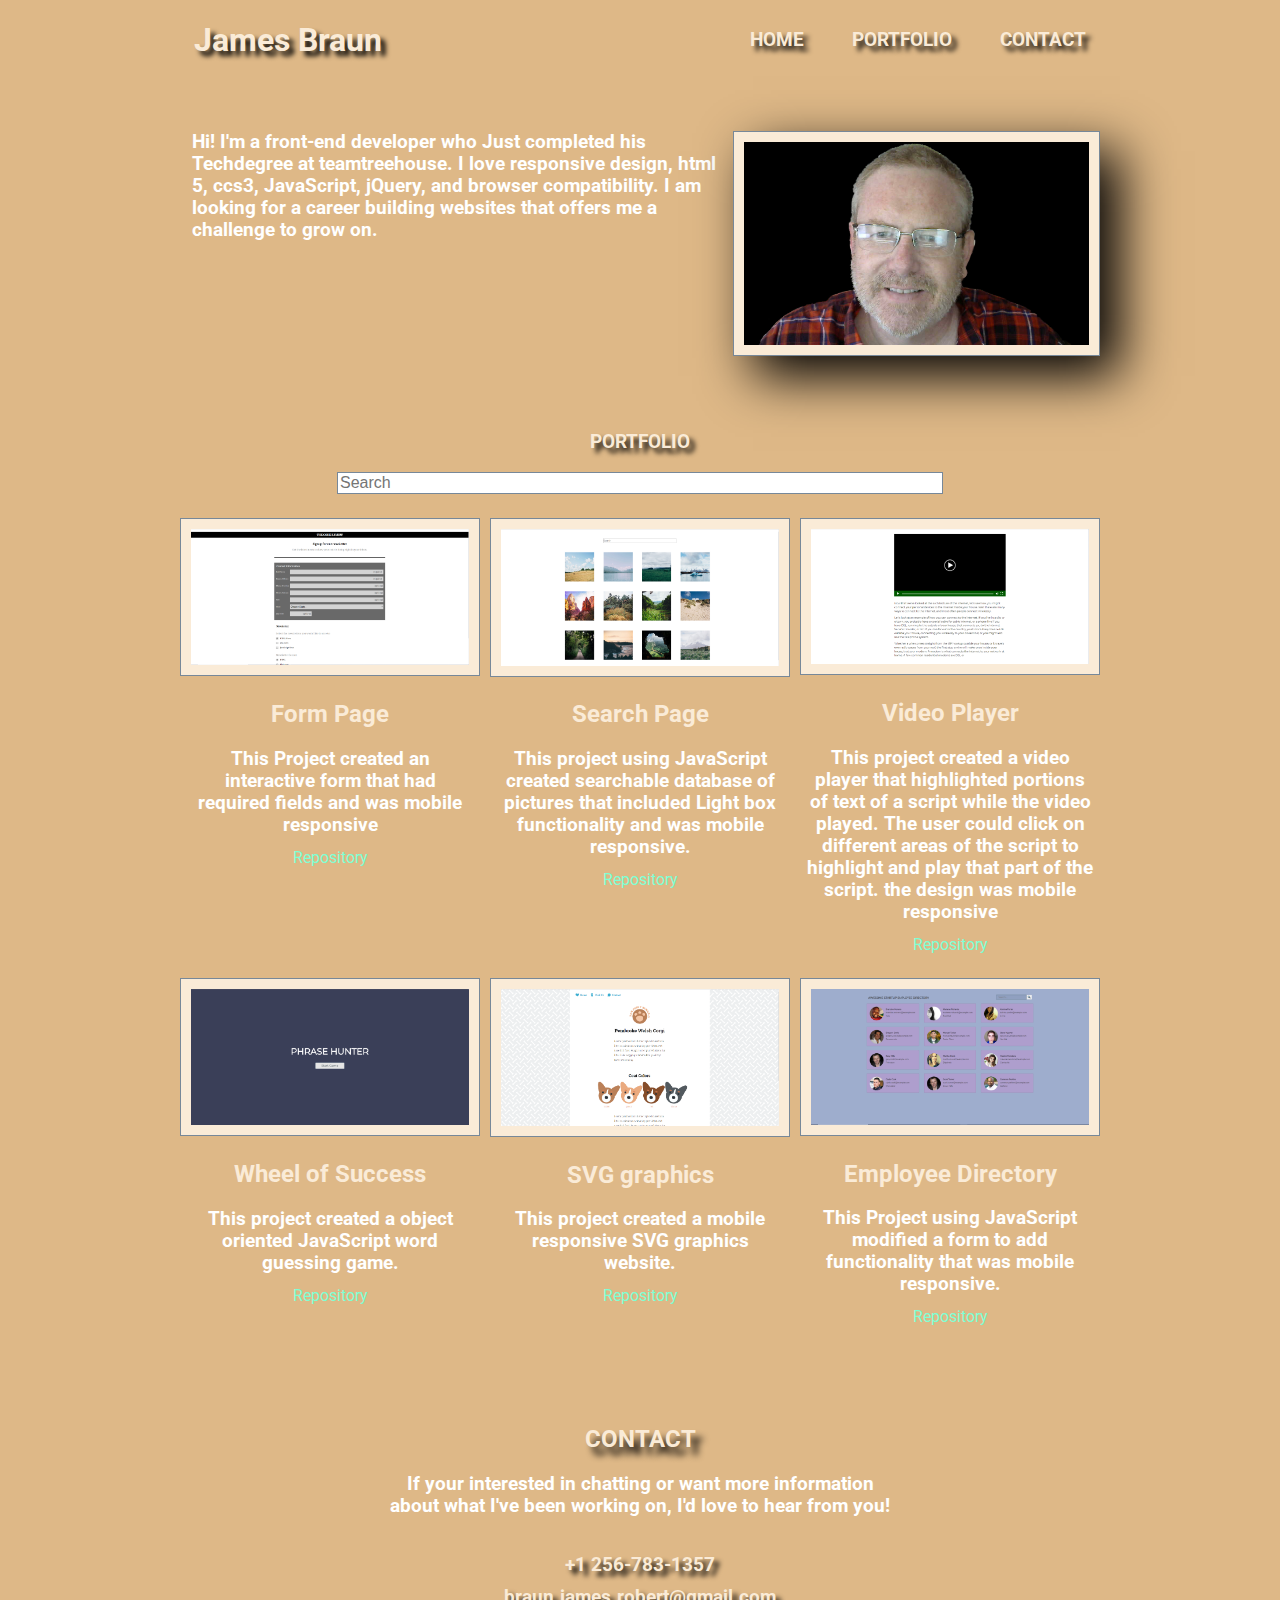
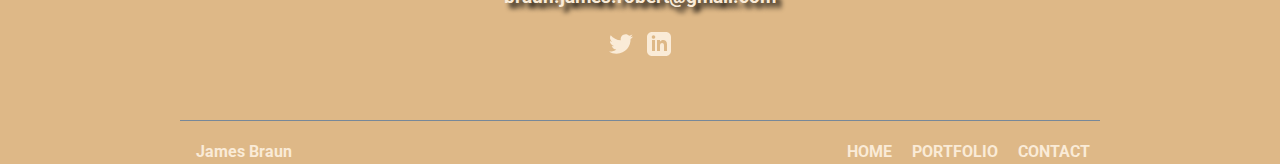
==== index.html @ 8a64fc1e "update" ====
﻿<!doctype html>
<html lang="en">
<head>
    <meta charset="utf-8">
    <title>James Braun's Portfolio</title>
    <meta name="viewport" content="width=device-width, initial-scale=1.0">
    <link rel="stylesheet" href="css/normalize.css">
    <link rel="stylesheet" href="css/styles.css">
    <link rel="stylesheet" href="css/responsive.css">
    <link href="https://fonts.googleapis.com/css?family=Muli%7CRoboto:400,300,500,700,900" rel="stylesheet">
</head>
<body oncontextmenu="return false">
    <header class="navigation">
        <div class="item name"><a href="#"><h1>James Braun</h1></a></div>
        <div class="sub-navigation">
            <div class="item"><a href="#"><h3>HOME</h3></a></div>
            <div class="item"><a href="#portfolio"><h3>PORTFOLIO</h3></a></div>
            <div class="item"><a href="#contact"><h3>CONTACT</h3></a></div>
        </div>
    </header>

    <main>
        <div class="profile-picture-and-text">
            <img src="images/responsive-layout-profile.jpg" alt="Picture of James Braun">
            <h3 class="light-text">Hi! I'm a front-end developer who Just completed his Techdegree at teamtreehouse.  I love responsive design, html 5, ccs3, JavaScript, jQuery, and browser compatibility.  I am looking for a career building websites that offers me a challenge to grow on.</h3>
        </div>

        <div id="portfolio">
            <h3>PORTFOLIO</h3>
        </div>

        <form id="search-bar">
            <span id="gallery-heading"></span>
        </form>

        <section class="gallery">
            <div class="portfolio-pictures-and-text">
                <a draggable="false" href="http://jamesbraun.net/techdegree-project-three">
                    <img src="images/portfolio-1.png" alt="Form Page">
                    <h2>Form Page</h2>
                    <h3 class="light-text attribute">This Project created an interactive form that had required fields and was mobile responsive</h3>
                </a>
                <a class="repo" href="https://github.com/james-braun/techdegree-project-three">Repository</a>
            </div>
            <div class="portfolio-pictures-and-text">
                <a draggable="false" href="http://jamesbraun.net/techdegree-project-four-second-try">
                    <img src="images/portfolio-2.png" alt="Search Page">
                    <h2>Search Page</h2>
                    <h3 class="light-text attribute">This project using JavaScript created searchable database of pictures that included Light box functionality and was mobile responsive.</h3>
                </a>
                <a class="repo" href="https://github.com/james-braun/techdegree-project-four-second-try">Repository</a>
            </div>
            <div class="portfolio-pictures-and-text">
                <a draggable="false" href="http://jamesbraun.net/techdegree-project-six">
                    <img src="images/portfolio-3.png" alt="Video Player">
                    <h2>Video Player</h2>
                    <h3 class="light-text attribute">This project created a video player that highlighted portions of text of a script while the video played.  The user could click on different areas of the script to highlight and play that part of the script. the design was mobile responsive</h3>
                </a>
                <a class="repo" href="https://github.com/james-braun/techdegree-project-six">Repository</a>
            </div>
            <div class="portfolio-pictures-and-text">
                <a draggable="false" href="http://jamesbraun.net/techdegree-project-seven">
                    <img src="images/portfolio-4.png" alt="Wheel of success">
                    <h2>Wheel of Success</h2>
                    <h3 class="light-text attribute">This project created a object oriented JavaScript word guessing game.</h3>
                </a>
                <a class="repo" href="https://github.com/james-braun/techdegree-project-seven">Repository</a>
            </div>
            <div class="portfolio-pictures-and-text">
                <a draggable="false" href="http://jamesbraun.net/techdegree-project-eight">
                    <img src="images/portfolio-5.png" alt="SVG graphics">
                    <h2>SVG graphics</h2>
                    <h3 class="light-text attribute">This project created a mobile responsive SVG graphics website.</h3>
                </a>
                <a class="repo" href="https://github.com/james-braun/techdegree-project-eight">Repository</a>
            </div>
            <div class="portfolio-pictures-and-text">
                <a draggable="false" href="http://jamesbraun.net/full-stack-project-three">
                    <img src="images/portfolio-6.png" alt="employee Directory">
                    <h2>Employee Directory</h2>
                    <h3 class="light-text attribute">This Project using JavaScript modified a form to add functionality that was mobile responsive.</h3>
                </a>
                <a class="repo" href="https://github.com/james-braun/techdegree-project-ten">Repository</a>
            </div>
        </section>

        <section id="contact">
            <h2>CONTACT</h2>
            <h3 class="light-text">If your interested in chatting or want more information about what I've been working on, I'd love to hear from you!</h3>
            <div class="phone-email">
                <a class="item2" href="tel:+12567831357"><h3>+1 256-783-1357</h3></a>
            </div>
            <div class="phone-email">
                <a class="item2" href="mailto:braun.james.robert@gmail.com"><h3>braun.james.robert@gmail.com</h3></a>
            </div>
            <div class="svgitem2">
                <a href="http://twittter.com/JamesBr43963934"><svg class="svg" xmlns="http://www.w3.org/2000/svg" width="24" height="24" viewBox="0 0 24 24"><path d="M24 4.557c-.883.392-1.832.656-2.828.775 1.017-.609 1.798-1.574 2.165-2.724-.951.564-2.005.974-3.127 1.195-.897-.957-2.178-1.555-3.594-1.555-3.179 0-5.515 2.966-4.797 6.045-4.091-.205-7.719-2.165-10.148-5.144-1.29 2.213-.669 5.108 1.523 6.574-.806-.026-1.566-.247-2.229-.616-.054 2.281 1.581 4.415 3.949 4.89-.693.188-1.452.232-2.224.084.626 1.956 2.444 3.379 4.6 3.419-2.07 1.623-4.678 2.348-7.29 2.04 2.179 1.397 4.768 2.212 7.548 2.212 9.142 0 14.307-7.721 13.995-14.646.962-.695 1.797-1.562 2.457-2.549z" /></svg></a>
                <a href="http://linkedin.com/in/james-braun-955525169"><svg class="svg" xmlns="http://www.w3.org/2000/svg" width="24" height="24" viewBox="0 0 24 24"><path d="M19 0h-14c-2.761 0-5 2.239-5 5v14c0 2.761 2.239 5 5 5h14c2.762 0 5-2.239 5-5v-14c0-2.761-2.238-5-5-5zm-11 19h-3v-11h3v11zm-1.5-12.268c-.966 0-1.75-.79-1.75-1.764s.784-1.764 1.75-1.764 1.75.79 1.75 1.764-.783 1.764-1.75 1.764zm13.5 12.268h-3v-5.604c0-3.368-4-3.113-4 0v5.604h-3v-11h3v1.765c1.396-2.586 7-2.777 7 2.476v6.759z" /></svg></a>
            </div>
        </section>
    </main>
    <footer class="footer-container">
        <div class="footer-item-1 item2"><a href="#"><h4>James Braun</h4></a></div>
        <div class="footer-item-2"><a href="#"><h4>HOME</h4></a></div>
        <div class="footer-item-3"><a class="anchor" id="top" href="#portfolio"><h4>PORTFOLIO</h4></a></div>
        <div class="footer-item-4"><a href="#contact"><h4>CONTACT</h4></a></div>
        <div class="footer-item-5 item2"><a href="#"><h4>BACK TO TOP</h4></a></div>
    </footer>
    <script src="js/jquery-3.4.0.min.js"></script>
    <script src="js/ie_app.js"></script>
</body>
</html>
---- css/styles.css ----
* { 
    box-sizing: border-box;
}

body {
    font-family: 'Roboto', sans-serif;
    text-align: center;
    background-color: burlywood;
    -webkit-touch-callout: none;
}

.navigation {
    display: flex;
    flex-direction: column;
    justify-content: center;
    margin-bottom: 50px;
    text-shadow: 0.3125em 0.3125em 0.3125em black;
}

#search {
    display: block;
    margin: 1em auto 1.5em;
    width: 17.5em;
    border: solid 1px lightslategray;
}

.item {
    margin: auto;
}

.profile-picture-and-text {
    width: 19.375em;
    margin: 0 auto 4.6875em;
}

.profile-picture-and-text img {
    width: 16.875em;
    padding: 0.625em;
    background-color: antiquewhite;
    border: solid 1px lightslategray;
    box-shadow: 1.25em 1.25em 3.125em black;
}

#portfolio {
    margin-bottom: 1em;
    color: antiquewhite;
    text-shadow: 0.3125em 0.3125em 0.3125em black;
}
 
.portfolio-pictures-and-text {
    width: 19.375em;
    margin: 0 auto 1.5em;
    transition: transform 0.5s;
    position: relative;
    z-index: 0;
    -webkit-user-select: none;
}

.portfolio-pictures-and-text img {
    width: 18.75em;
    padding: 0.625em;
    background-color: antiquewhite;
    border: solid 1px lightslategray;
}

.portfolio-pictures-and-text:hover {
    transform: scale(1.1);
    z-index: 1000;
    /*text-shadow: 0.3125em 0.3125em 0.3125em black;*/
}

.attribute {
    margin: 0 0.625em 0.625em;
}

#contact {
    width: 19.375em;
    margin: 4.6875em auto 0;
}

#contact h2 {
    text-shadow: 0.3125em 0.3125em 0.3125em black;
}

.phone-email {
    display: flex;
    justify-content: center;
    height: 2em;
    text-shadow: 0.3125em 0.3125em 0.3125em black;
}

.item2 {
    padding: 0 1em;
}


.svgitem2 {
    margin: 2em 0 0;
}

.svg {
    margin: 0 0.3125em;
    fill: antiquewhite;
}

a {
    text-decoration: none;
    color: antiquewhite;
}

.light-text {
    color: white;
}

h2 {
    color: antiquewhite;
    /*text-shadow: 0.3125em 0.3125em 0.3125em black;*/
}

.repo {
    color: aquamarine;
}

.footer-container {
    display: flex;
    justify-content: center;
    height: 1.5em;
    margin-top: 3.75em;
    margin-bottom: 1.25em;
    border-top: 1px lightslategray solid;
} 

.footer-item-2,
.footer-item-3,
.footer-item-4 {
    display: none;
}

.footer-item-1 {
    margin-right: 1.25em;
}

.footer-item-5 {
    margin-left: 1.25em;
}
---- css/responsive.css ----
@media (min-width: 48em) {

    .sub-navigation {
        display: flex;
        flex-direction: row;
        justify-content: center;
    }

    .item {
        margin: 0 1.5em;
    }

    #search {
        width: 28.125em;
    }

    .profile-picture-and-text {
        display: flex;
        flex-direction: row-reverse;
        width: 38.75em;
        height: 10.4375em;
        text-align: left;
    }

    .profile-picture-and-text  h3 {
        margin: 0 0.625em;
    }

    .profile-picture-and-text img {
        flex-shrink: 0;
    }

    .gallery {
        display: inline-flex;
        flex-direction: row;
        width: 48em;
        justify-content: center;
        flex-wrap: wrap;
    }

    .portfolio-pictures-and-text {
        margin: 0 0 1.5em;
    }

    #contact {
        width: 28.75em;
    }

    .footer-container {
        display: inline-flex;
        width: 38.75em;
        justify-content: flex-start;
    }

    .footer-item-2,
    .footer-item-3,
    .footer-item-4 {
        display: block;
        margin: 0 0.625em;
    }

    .footer-item-5 {
        display: none;
    }

    .footer-item-1 {
        margin-right: auto;
    }

    
}

@media (min-width: 64em) {

    .navigation {
        display: inline-flex;
        flex-direction: row;
        justify-content: flex-start;
        width: 58.75em;
    }

    .name {
        margin-right: auto;
    }

    .sub-navigation .item {
       padding-top: 0.625em;
    }

    #search {
        width: 37.5em;
    }

    .profile-picture-and-text {
        width: 57.5em;
        height: 14.0625em;
    }

    .profile-picture-and-text img {
        width: 22.9375em;
    }

    .gallery {
        width: 64em;
    }

    #contact {
        width: 31.25em;
    }

    .footer-container {
        width: 57.5em;
    }
}
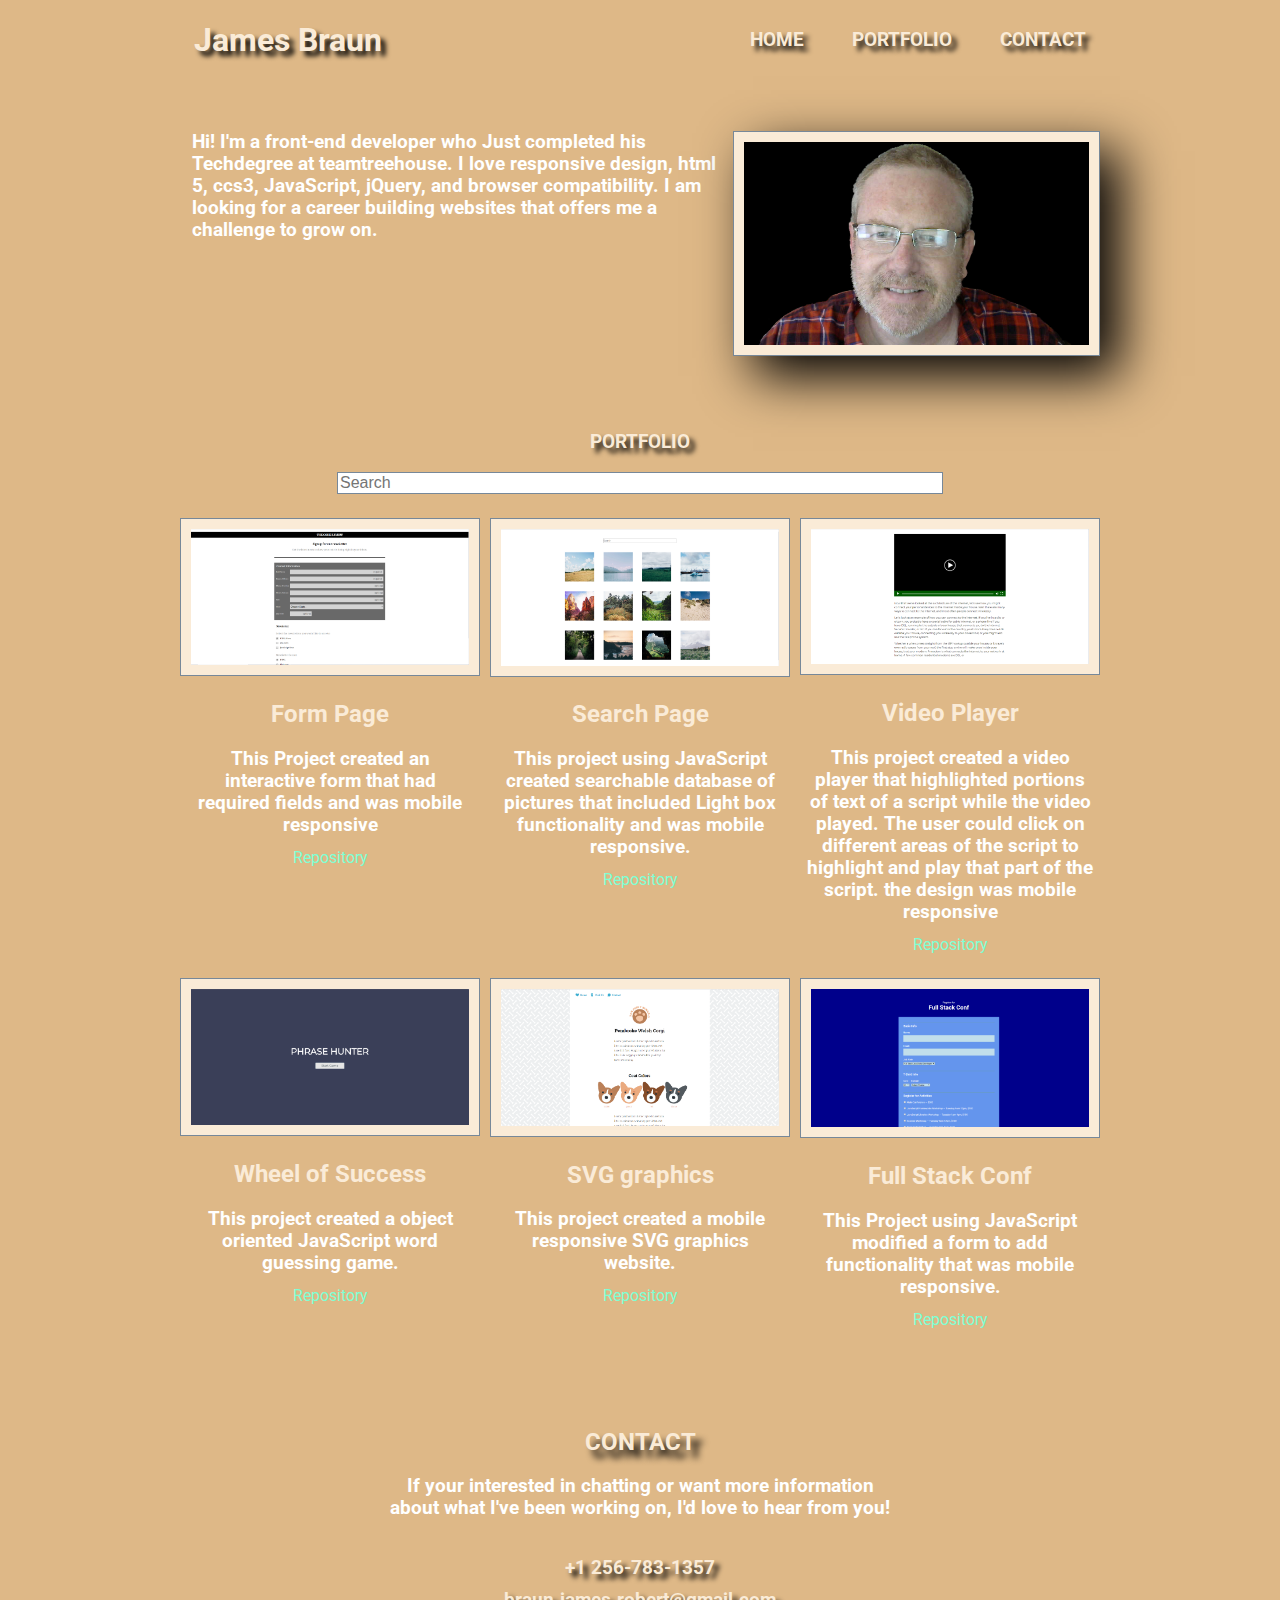
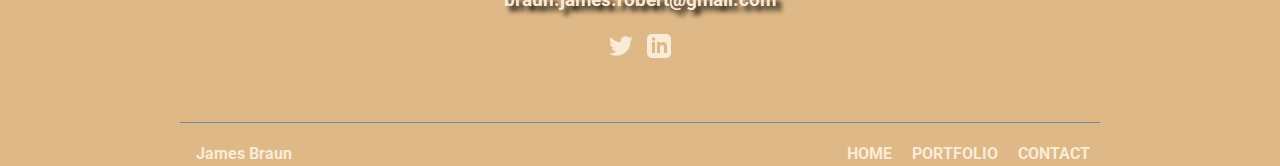
==== commit 5e668518: "picture" ====
--- a/index.html
+++ b/index.html
@@ -77,7 +77,7 @@
             <div class="portfolio-pictures-and-text">
                 <a draggable="false" href="http://jamesbraun.net/full-stack-project-three">
                     <img src="images/portfolio-6.png" alt="employee Directory">
-                    <h2>Employee Directory</h2>
+                    <h2>Full Stack Conf</h2>
                     <h3 class="light-text attribute">This Project using JavaScript modified a form to add functionality that was mobile responsive.</h3>
                 </a>
                 <a class="repo" href="https://github.com/james-braun/techdegree-project-ten">Repository</a>
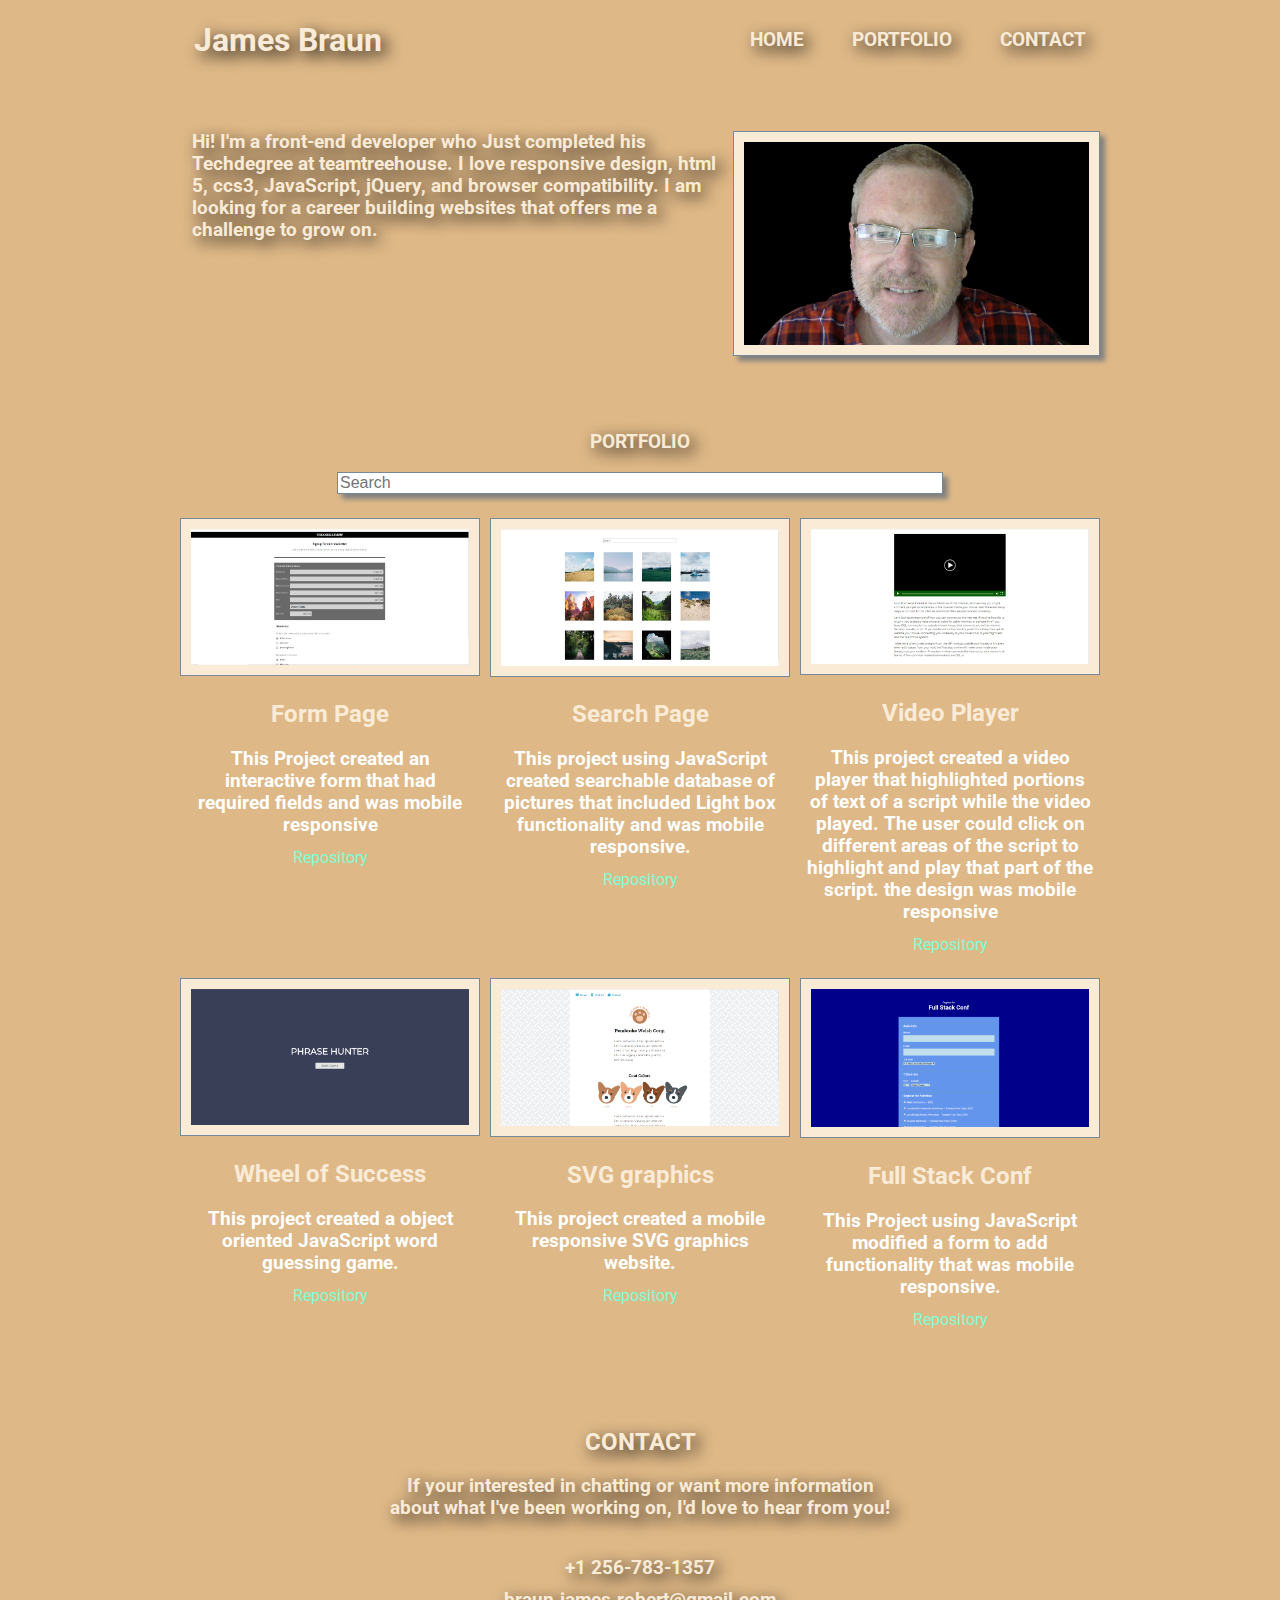
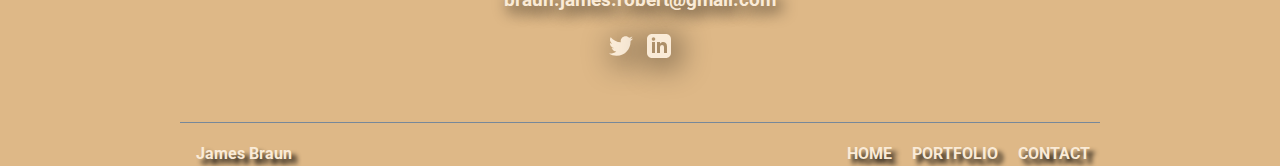
==== commit 481af9e0: "fixed box-shadow" ====
--- a/index.html
+++ b/index.html
@@ -22,7 +22,7 @@
     <main>
         <div class="profile-picture-and-text">
             <img src="images/responsive-layout-profile.jpg" alt="Picture of James Braun">
-            <h3 class="light-text">Hi! I'm a front-end developer who Just completed his Techdegree at teamtreehouse.  I love responsive design, html 5, ccs3, JavaScript, jQuery, and browser compatibility.  I am looking for a career building websites that offers me a challenge to grow on.</h3>
+            <h3>Hi! I'm a front-end developer who Just completed his Techdegree at teamtreehouse.  I love responsive design, html 5, ccs3, JavaScript, jQuery, and browser compatibility.  I am looking for a career building websites that offers me a challenge to grow on.</h3>
         </div>
 
         <div id="portfolio">
@@ -76,17 +76,17 @@
             </div>
             <div class="portfolio-pictures-and-text">
                 <a draggable="false" href="http://jamesbraun.net/full-stack-project-three">
-                    <img src="images/portfolio-6.png" alt="employee Directory">
+                    <img src="images/portfolio-6.png" alt="Full Stack Conf">
                     <h2>Full Stack Conf</h2>
                     <h3 class="light-text attribute">This Project using JavaScript modified a form to add functionality that was mobile responsive.</h3>
                 </a>
-                <a class="repo" href="https://github.com/james-braun/techdegree-project-ten">Repository</a>
+                <a class="repo" href="https://github.com/james-braun/full-stack-project-three">Repository</a>
             </div>
         </section>
 
         <section id="contact">
             <h2>CONTACT</h2>
-            <h3 class="light-text">If your interested in chatting or want more information about what I've been working on, I'd love to hear from you!</h3>
+            <h3>If your interested in chatting or want more information about what I've been working on, I'd love to hear from you!</h3>
             <div class="phone-email">
                 <a class="item2" href="tel:+12567831357"><h3>+1 256-783-1357</h3></a>
             </div>
--- a/css/styles.css
+++ b/css/styles.css
@@ -14,7 +14,7 @@
     flex-direction: column;
     justify-content: center;
     margin-bottom: 50px;
-    text-shadow: 0.3125em 0.3125em 0.3125em black;
+    text-shadow: 0.3125em 0.3125em 1em black;
 }
 
 #search {
@@ -22,6 +22,7 @@
     margin: 1em auto 1.5em;
     width: 17.5em;
     border: solid 1px lightslategray;
+    box-shadow: 0.3125em 0.3125em 0.3125em #808080;
 }
 
 .item {
@@ -31,6 +32,8 @@
 .profile-picture-and-text {
     width: 19.375em;
     margin: 0 auto 4.6875em;
+    color: antiquewhite;
+    text-shadow: 0.3125em 0.3125em 1em black;
 }
 
 .profile-picture-and-text img {
@@ -38,13 +41,13 @@
     padding: 0.625em;
     background-color: antiquewhite;
     border: solid 1px lightslategray;
-    box-shadow: 1.25em 1.25em 3.125em black;
+    box-shadow: 0.3125em 0.3125em 0.3125em #808080;
 }
 
 #portfolio {
     margin-bottom: 1em;
     color: antiquewhite;
-    text-shadow: 0.3125em 0.3125em 0.3125em black;
+    text-shadow: 0.3125em 0.3125em 1em black;
 }
  
 .portfolio-pictures-and-text {
@@ -66,7 +69,6 @@
 .portfolio-pictures-and-text:hover {
     transform: scale(1.1);
     z-index: 1000;
-    /*text-shadow: 0.3125em 0.3125em 0.3125em black;*/
 }
 
 .attribute {
@@ -76,17 +78,18 @@
 #contact {
     width: 19.375em;
     margin: 4.6875em auto 0;
+    color: antiquewhite;
 }
 
-#contact h2 {
-    text-shadow: 0.3125em 0.3125em 0.3125em black;
+#contact {
+    text-shadow: 0.3125em 0.3125em 1em black;
 }
 
 .phone-email {
     display: flex;
     justify-content: center;
     height: 2em;
-    text-shadow: 0.3125em 0.3125em 0.3125em black;
+    text-shadow: 0.3125em 0.3125em 1em black;
 }
 
 .item2 {
@@ -101,6 +104,7 @@
 .svg {
     margin: 0 0.3125em;
     fill: antiquewhite;
+    filter: drop-shadow(0.3125em 0.3125em 1em black);
 }
 
 a {
@@ -114,7 +118,6 @@
 
 h2 {
     color: antiquewhite;
-    /*text-shadow: 0.3125em 0.3125em 0.3125em black;*/
 }
 
 .repo {
@@ -128,6 +131,7 @@
     margin-top: 3.75em;
     margin-bottom: 1.25em;
     border-top: 1px lightslategray solid;
+    text-shadow: 0.3125em 0.3125em 0.3125em black;
 } 
 
 .footer-item-2,
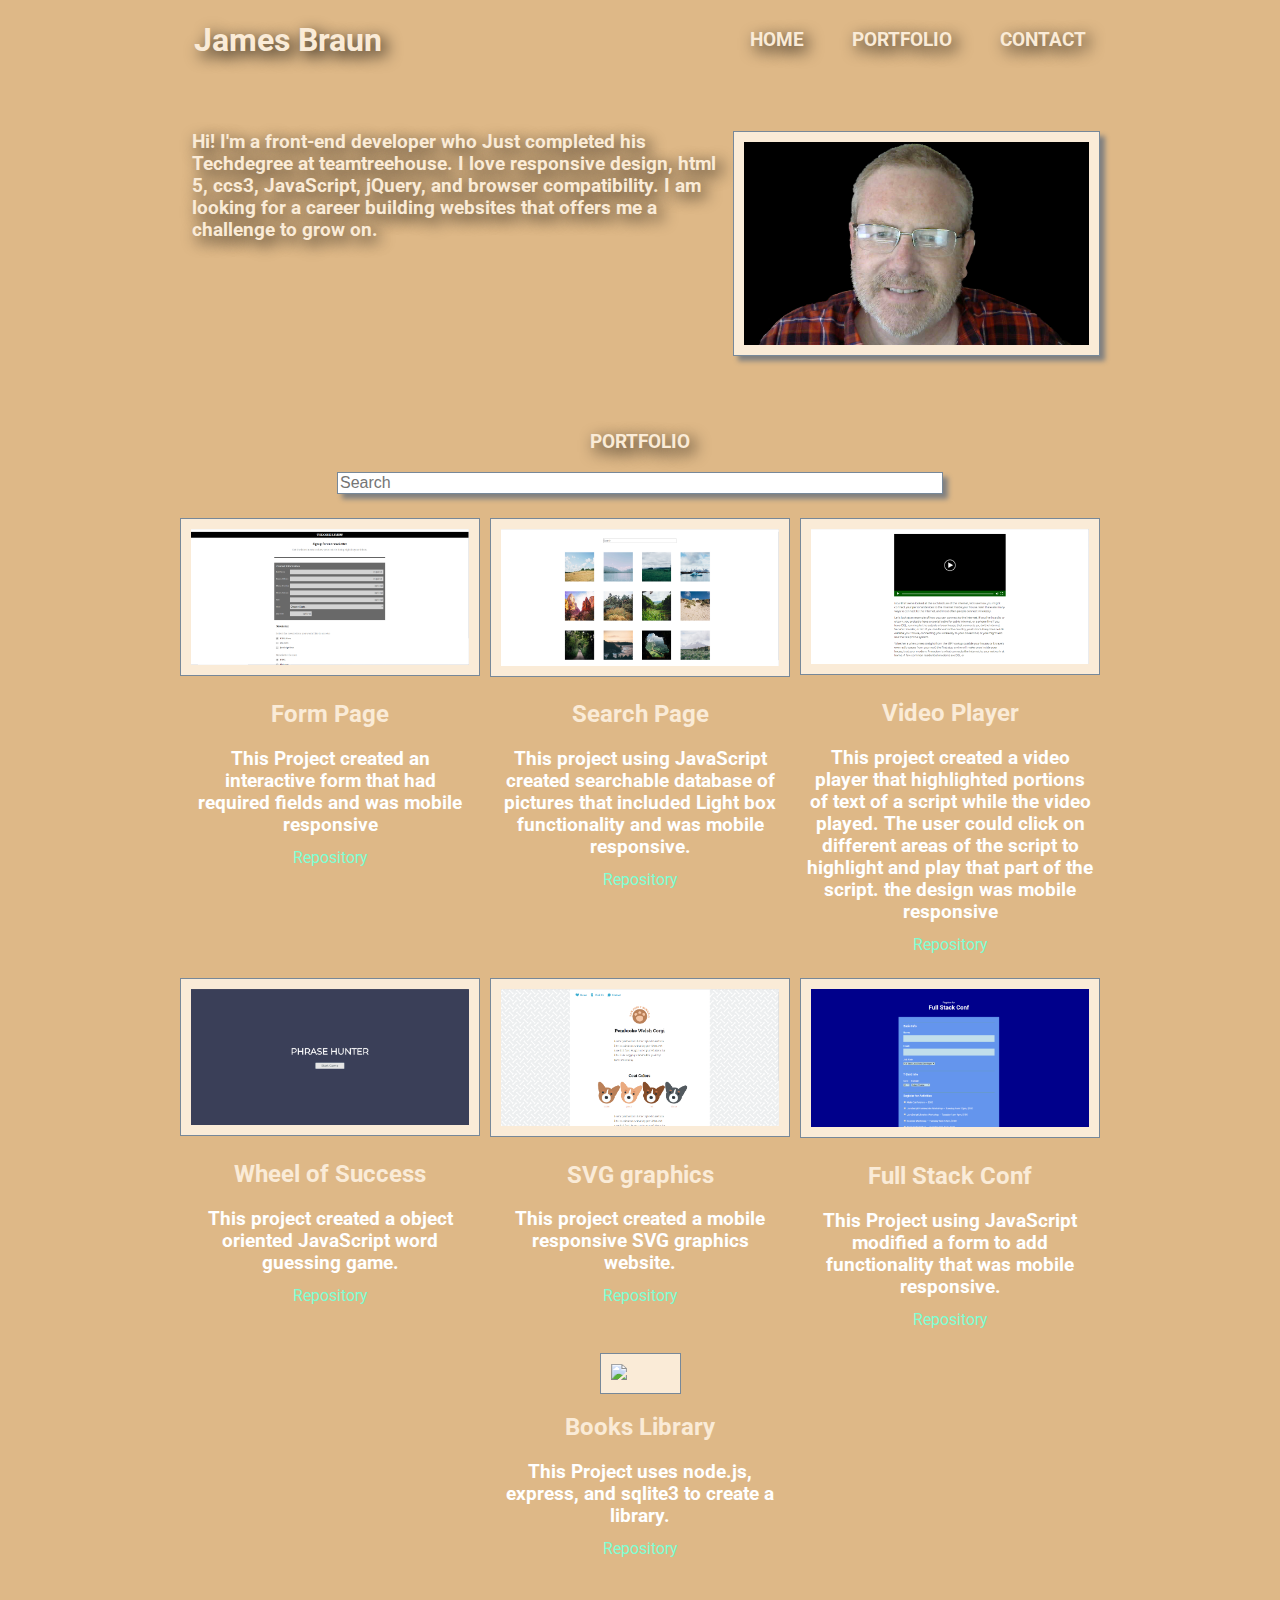
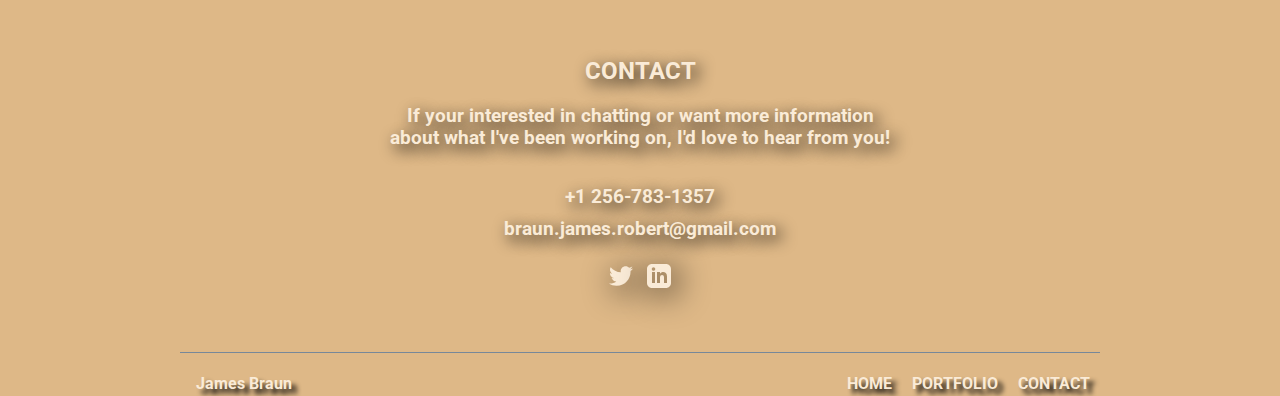
==== commit d3c7a9d3: "added library" ====
--- a/index.html
+++ b/index.html
@@ -82,6 +82,14 @@
                 </a>
                 <a class="repo" href="https://github.com/james-braun/full-stack-project-three">Repository</a>
             </div>
+            <div class="portfolio-pictures-and-text">
+                <a draggable="false" href="http://james-braun.azurewebsites.net">
+                    <img src="images/portfolio-7.png" alt="books">
+                    <h2>Books Library</h2>
+                    <h3 class="light-text attribute">This Project uses node.js, express, and sqlite3 to create a library.</h3>
+                </a>
+                <a class="repo" href="https://github.com/james-braun/full-stack-project-three">Repository</a>
+            </div>
         </section>
 
         <section id="contact">
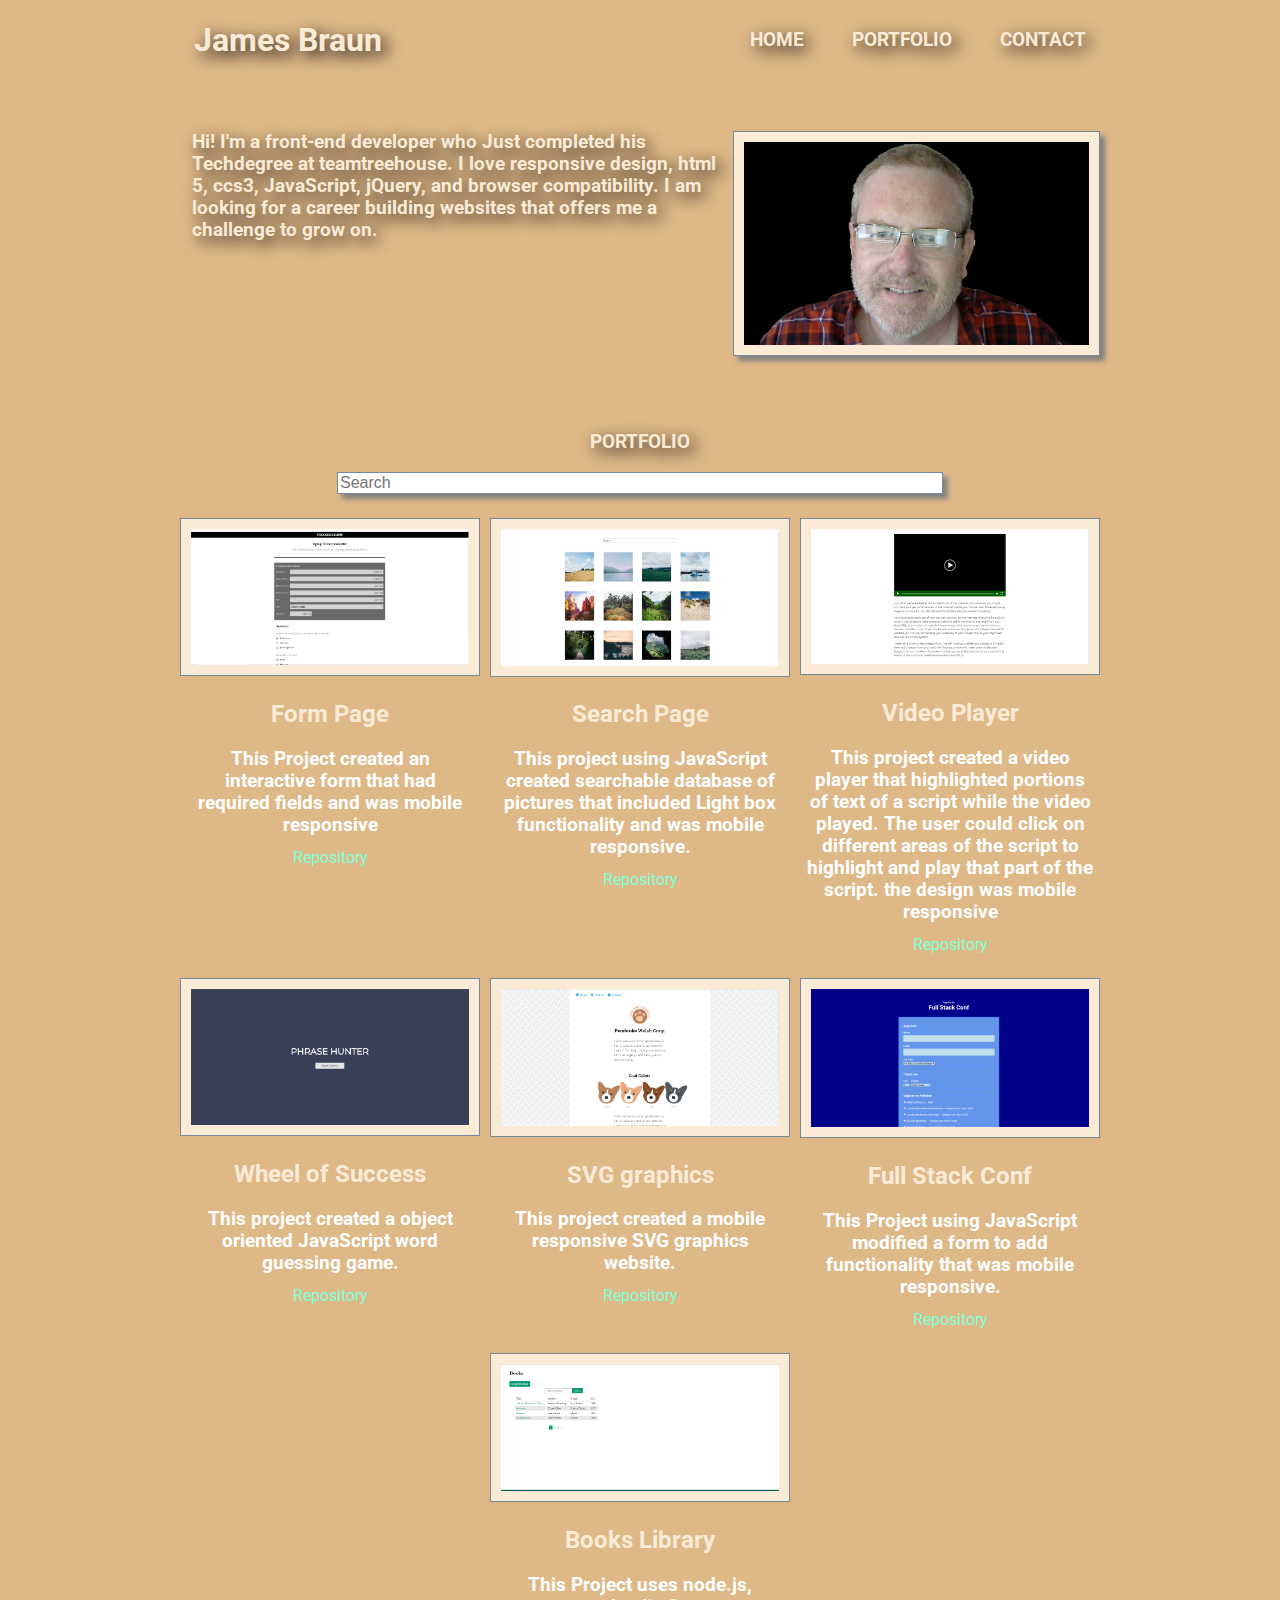
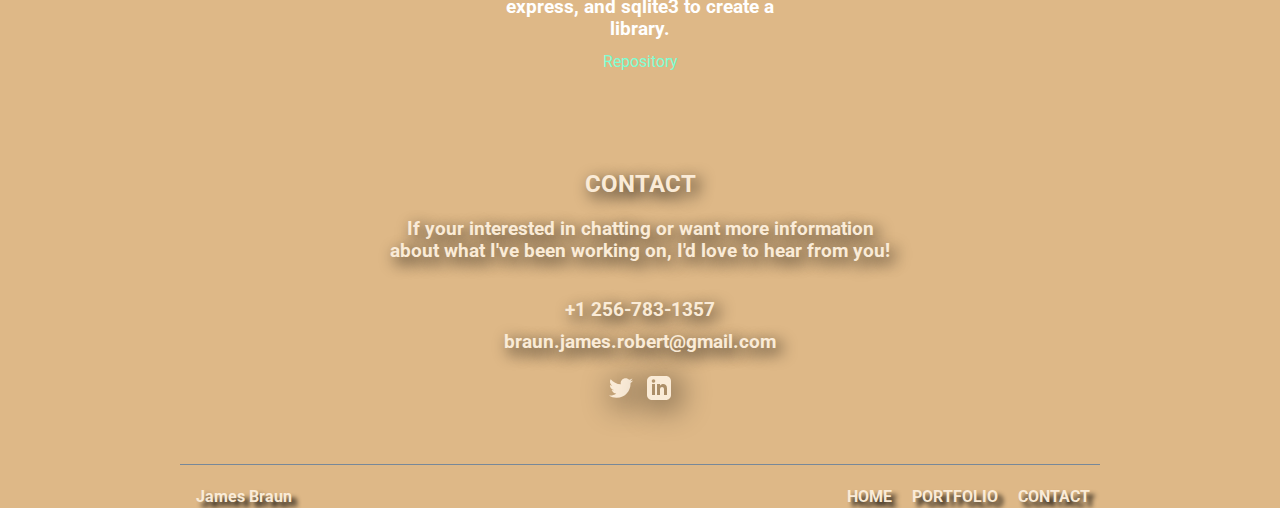
==== commit 6577f182: "updated repo of project eight" ====
--- a/index.html
+++ b/index.html
@@ -88,7 +88,7 @@
                     <h2>Books Library</h2>
                     <h3 class="light-text attribute">This Project uses node.js, express, and sqlite3 to create a library.</h3>
                 </a>
-                <a class="repo" href="https://github.com/james-braun/full-stack-project-three">Repository</a>
+                <a class="repo" href="https://github.com/james-braun/full-stack-project-eight">Repository</a>
             </div>
         </section>
 
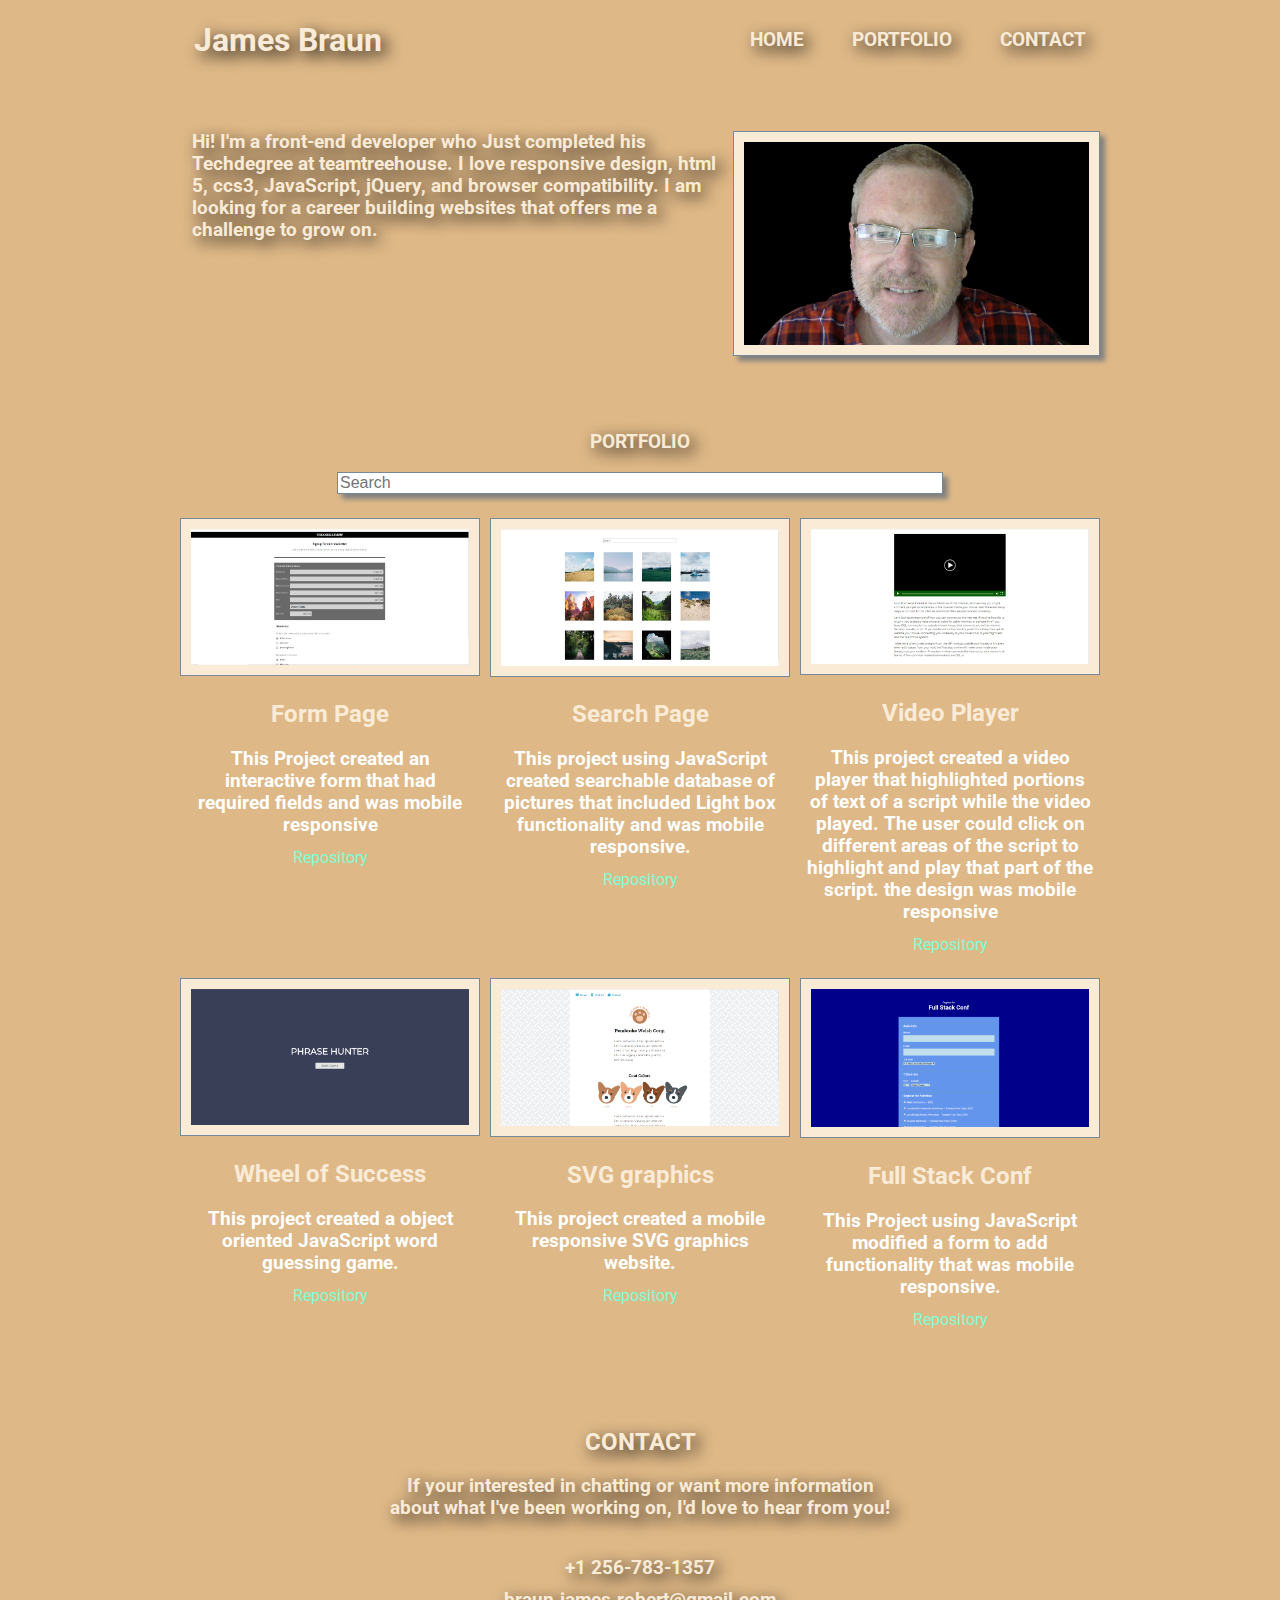
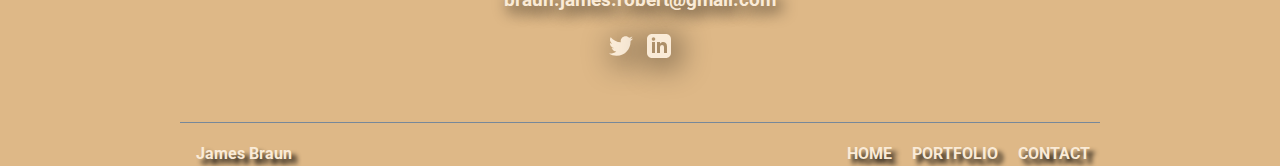
==== commit e6a0eb62: "Update index.html" ====
--- a/index.html
+++ b/index.html
@@ -82,14 +82,6 @@
                 </a>
                 <a class="repo" href="https://github.com/james-braun/full-stack-project-three">Repository</a>
             </div>
-            <div class="portfolio-pictures-and-text">
-                <a draggable="false" href="http://james-braun.azurewebsites.net">
-                    <img src="images/portfolio-7.png" alt="books">
-                    <h2>Books Library</h2>
-                    <h3 class="light-text attribute">This Project uses node.js, express, and sqlite3 to create a library.</h3>
-                </a>
-                <a class="repo" href="https://github.com/james-braun/full-stack-project-eight">Repository</a>
-            </div>
         </section>
 
         <section id="contact">
@@ -117,4 +109,4 @@
     <script src="js/jquery-3.4.0.min.js"></script>
     <script src="js/ie_app.js"></script>
 </body>
-</html>+</html>
